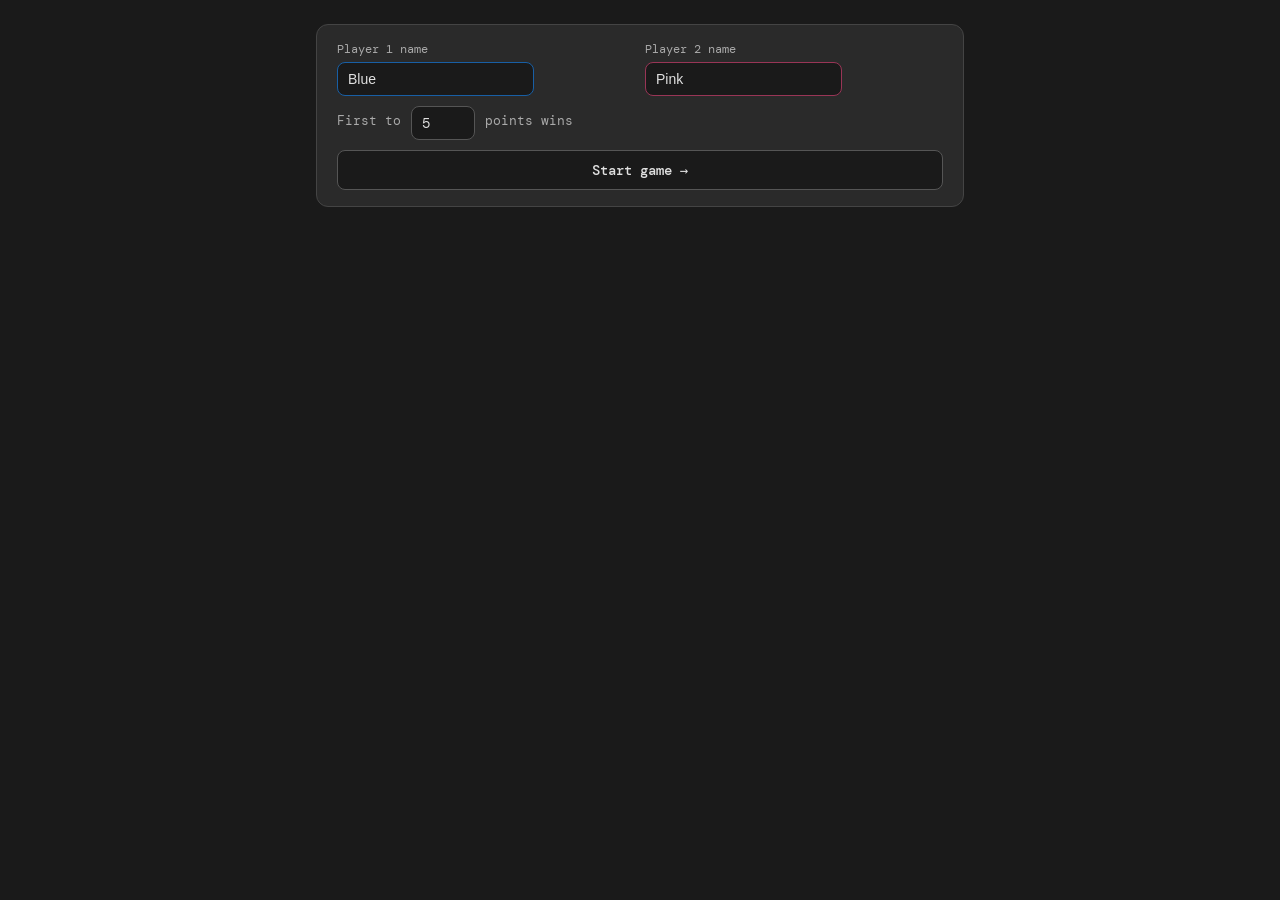
==== lyrics_game_multiplayer.html @ 19d67fef "Rename lyrics_game_v2 (1).html to lyrics_game_multiplayer.html" ====
<!DOCTYPE html>
<html lang="en">
<head>
<meta charset="UTF-8">
<meta name="viewport" content="width=device-width, initial-scale=1.0">
<title>Davis and Arnobs Spectacular Game</title>
<style>
@import url('https://fonts.googleapis.com/css2?family=Bebas+Neue&family=DM+Mono:wght@400;500&display=swap');
*{box-sizing:border-box;margin:0;padding:0}
body{background:#1a1a1a;color:#e0e0e0;font-family:sans-serif}
#game{font-family:sans-serif;padding:1.5rem 1rem;max-width:680px;margin:0 auto}

#name-setup{background:#2a2a2a;border:0.5px solid #444;border-radius:12px;padding:1rem 1.25rem;margin-bottom:1.5rem}
#name-setup label{font-size:12px;color:#aaa;font-family:'DM Mono',monospace;display:block;margin-bottom:5px}
.name-row{display:grid;grid-template-columns:1fr 1fr;gap:10px;margin-bottom:10px}
.name-row input{padding:8px 10px;border-radius:8px;border:0.5px solid #555;font-size:14px;background:#1a1a1a;color:#e0e0e0}
.name-row input.p1-inp{border-color:#185FA5}
.name-row input.p2-inp{border-color:#993556}
#win-row{display:flex;align-items:center;gap:10px;margin-bottom:10px}
#win-row label{font-size:13px;color:#aaa;font-family:'DM Mono',monospace;white-space:nowrap}
#win-target{width:64px;padding:7px 10px;border-radius:8px;border:0.5px solid #555;font-size:14px;background:#1a1a1a;color:#e0e0e0;font-family:'DM Mono',monospace}
#start-game-btn{width:100%;padding:10px;border-radius:8px;border:0.5px solid #555;background:#1a1a1a;font-size:14px;font-family:'DM Mono',monospace;font-weight:500;cursor:pointer;color:#e0e0e0}
#start-game-btn:hover{background:#333}

#stage{text-align:center;margin-bottom:1.5rem}
#prompt-label{font-size:11px;letter-spacing:.12em;text-transform:uppercase;color:#777;margin-bottom:6px;font-family:'DM Mono',monospace}
#word-display{font-family:'Bebas Neue',sans-serif;font-size:64px;line-height:1;color:#e0e0e0;letter-spacing:.04em;min-height:72px;transition:opacity .2s}
#word-display.flash{opacity:0}
#cat-tag{display:inline-block;font-size:11px;padding:3px 10px;border-radius:999px;background:#2a2a2a;border:0.5px solid #555;color:#aaa;margin-top:6px;font-family:'DM Mono',monospace}
#win-progress{display:flex;align-items:center;justify-content:center;gap:8px;margin-top:10px;font-size:12px;color:#777;font-family:'DM Mono',monospace}

.players{display:grid;grid-template-columns:1fr 1fr;gap:12px;margin-bottom:1rem}
.pcard{border-radius:12px;border:0.5px solid #444;background:#1a1a1a;padding:1rem;transition:border-color .2s,background .15s;position:relative}
.pcard.p1a{border-color:#378ADD;background:#0d1f33}
.pcard.p2a{border-color:#D4537E;background:#2a0d1a}
.plabel{font-size:11px;letter-spacing:.1em;text-transform:uppercase;color:#777;margin-bottom:3px;font-family:'DM Mono',monospace}
.pname{font-size:17px;font-weight:500;color:#e0e0e0;margin-bottom:10px;white-space:nowrap;overflow:hidden;text-overflow:ellipsis}
.score-area{position:absolute;top:10px;right:12px;text-align:right}
.score-num{font-family:'Bebas Neue',sans-serif;font-size:32px;line-height:1;color:#666}
.score-pips{display:flex;gap:3px;justify-content:flex-end;margin-top:3px;flex-wrap:wrap;max-width:80px}
.pip{width:8px;height:8px;border-radius:50%}
.pip.p1f{background:#378ADD}
.pip.p2f{background:#D4537E}
.pip.empty{background:#2a2a2a;border:0.5px solid #555}
.buzz-btn{width:100%;padding:10px;border-radius:8px;border:0.5px solid #555;background:#1a1a1a;font-size:13px;font-family:'DM Mono',monospace;font-weight:500;cursor:pointer;color:#e0e0e0;transition:background .15s,transform .1s;display:flex;align-items:center;justify-content:center;gap:6px}
.buzz-btn:active{transform:scale(.97)}
.buzz-btn.p1{border-color:#185FA5;color:#85B7EB;background:#0d1f33}
.buzz-btn.p2{border-color:#993556;color:#ED93B1;background:#2a0d1a}
.buzz-btn:disabled{opacity:.35;cursor:not-allowed;transform:none}
.key-hint{font-size:11px;color:#666;margin-top:5px;text-align:center;font-family:'DM Mono',monospace}

#input-zone{display:none;margin-bottom:1rem}
#input-zone.vis{display:block}
#active-banner{font-size:12px;letter-spacing:.1em;text-transform:uppercase;font-family:'DM Mono',monospace;margin-bottom:8px;text-align:center;font-weight:500}
#active-banner.p1{color:#85B7EB}
#active-banner.p2{color:#ED93B1}
#song-input{width:100%;padding:12px 14px;border-radius:8px;border:0.5px solid #555;font-size:15px;font-family:sans-serif;background:#1a1a1a;color:#e0e0e0;outline:none;transition:border-color .15s,box-shadow .15s}
#song-input.p1f:focus{border-color:#378ADD;box-shadow:0 0 0 3px rgba(55,138,221,.15)}
#song-input.p2f:focus{border-color:#D4537E;box-shadow:0 0 0 3px rgba(212,83,126,.15)}
#timer-wrap{height:4px;background:#2a2a2a;border-radius:2px;margin-top:8px;overflow:hidden}
#timer-bar{height:100%;width:100%;border-radius:2px;transition:width .1s linear;background:#378ADD}
#timer-bar.p2c{background:#D4537E}
#submit-btn{width:100%;margin-top:10px;padding:11px;border-radius:8px;border:0.5px solid #555;background:#2a2a2a;font-size:14px;font-family:'DM Mono',monospace;font-weight:500;cursor:pointer;color:#e0e0e0;transition:background .15s}
#submit-btn:disabled{opacity:.4;cursor:not-allowed}
#submit-btn:not(:disabled):hover{background:#333}

#result-zone{display:none;border-radius:12px;border:0.5px solid #444;background:#1a1a1a;padding:1rem 1.25rem;margin-bottom:1rem}
#result-zone.vis{display:block}
#result-zone.suc{border-color:#639922;background:#1a2a0a}
#result-zone.fail{border-color:#E24B4A;background:#2a0a0a}
#result-title{font-family:'Bebas Neue',sans-serif;font-size:22px;color:#e0e0e0;margin-bottom:3px}
#result-zone.suc #result-title{color:#97C459}
#result-zone.fail #result-title{color:#F09595}
#result-detail{font-size:13px;color:#aaa;font-family:'DM Mono',monospace}
#result-zone.suc #result-detail{color:#639922}
#result-zone.fail #result-detail{color:#E24B4A}

#status-msg{text-align:center;font-size:12px;color:#666;font-family:'DM Mono',monospace;min-height:18px;margin-bottom:.5rem}
#next-btn{width:100%;padding:11px;border-radius:8px;border:0.5px solid #555;background:#2a2a2a;font-size:14px;font-family:'DM Mono',monospace;font-weight:500;cursor:pointer;color:#e0e0e0;display:none}
#next-btn.vis{display:block}
#next-btn:hover{background:#333}

#win-screen{display:none;text-align:center;padding:2rem 1rem}
#win-screen.vis{display:block}
#win-crown{font-family:'Bebas Neue',sans-serif;font-size:80px;line-height:1;margin-bottom:.5rem}
#win-crown.p1c{color:#378ADD}
#win-crown.p2c{color:#D4537E}
#win-name{font-family:'Bebas Neue',sans-serif;font-size:36px;color:#e0e0e0;margin-bottom:.25rem}
#win-sub{font-size:13px;color:#aaa;font-family:'DM Mono',monospace;margin-bottom:1.5rem}
#play-again-btn{padding:11px 28px;border-radius:8px;border:0.5px solid #555;background:#2a2a2a;font-size:14px;font-family:'DM Mono',monospace;font-weight:500;cursor:pointer;color:#e0e0e0}
#play-again-btn:hover{background:#333}
</style>
</head>
<body>
<div id="game">
  <div id="name-setup">
    <div class="name-row">
      <div>
        <label>Player 1 name</label>
        <input class="p1-inp" id="name-p1" type="text" value="Blue" maxlength="16" />
      </div>
      <div>
        <label>Player 2 name</label>
        <input class="p2-inp" id="name-p2" type="text" value="Pink" maxlength="16" />
      </div>
    </div>
    <div id="win-row">
      <label>First to</label>
      <input id="win-target" type="number" min="1" max="20" value="5" />
      <label>points wins</label>
    </div>
    <button id="start-game-btn">Start game →</button>
  </div>

  <div id="main-game" style="display:none">
    <div id="stage">
      <div id="prompt-label">Name a song that contains this word</div>
      <div id="word-display">—</div>
      <div id="cat-tag">buzz in to start</div>
      <div id="win-progress"></div>
    </div>

    <div class="players">
      <div class="pcard" id="card-p1">
        <div class="score-area">
          <div class="score-num" id="score-p1">0</div>
          <div class="score-pips" id="pips-p1"></div>
        </div>
        <div class="plabel">Player 1</div>
        <div class="pname" id="label-p1">Blue</div>
        <button class="buzz-btn p1" id="buzz-p1">⚡ Buzz — Q</button>
        <div class="key-hint">press Q</div>
      </div>
      <div class="pcard" id="card-p2">
        <div class="score-area">
          <div class="score-num" id="score-p2">0</div>
          <div class="score-pips" id="pips-p2"></div>
        </div>
        <div class="plabel">Player 2</div>
        <div class="pname" id="label-p2">Pink</div>
        <button class="buzz-btn p2" id="buzz-p2">⚡ Buzz — P</button>
        <div class="key-hint">press P</div>
      </div>
    </div>

    <div id="input-zone">
      <div id="active-banner">Player 1 — type a song title</div>
      <input id="song-input" type="text" placeholder="Type a song title..." autocomplete="off" />
      <div id="timer-wrap"><div id="timer-bar"></div></div>
      <button id="submit-btn" disabled>Submit</button>
    </div>

    <div id="result-zone">
      <div id="result-title">—</div>
      <div id="result-detail">—</div>
    </div>

    <div id="status-msg"></div>
    <button id="next-btn">Next word →</button>
  </div>

  <div id="win-screen">
    <div id="win-crown" class="p1c">★</div>
    <div id="win-name">Blue wins!</div>
    <div id="win-sub">First to reach the target — well played</div>
    <button id="play-again-btn">Play again</button>
  </div>
</div>

<script>
const WORDS=[
  {w:"fire",cat:"emotion"},{w:"rain",cat:"weather"},{w:"heart",cat:"emotion"},
  {w:"night",cat:"time"},{w:"love",cat:"emotion"},{w:"road",cat:"journey"},
  {w:"light",cat:"atmosphere"},{w:"sky",cat:"nature"},{w:"dream",cat:"abstract"},
  {w:"gold",cat:"material"},{w:"soul",cat:"emotion"},{w:"river",cat:"nature"},
  {w:"city",cat:"place"},{w:"sun",cat:"nature"},{w:"blood",cat:"body"},
  {w:"stars",cat:"nature"},{w:"wind",cat:"nature"},{w:"home",cat:"place"},
  {w:"broken",cat:"emotion"},{w:"dark",cat:"atmosphere"},{w:"memory",cat:"abstract"},
  {w:"dance",cat:"action"},{w:"smile",cat:"expression"},{w:"midnight",cat:"time"},
  {w:"forever",cat:"time"},{w:"alive",cat:"state"},{w:"tears",cat:"emotion"},
  {w:"wild",cat:"quality"},{w:"stone",cat:"material"},{w:"floor",cat:"place"},
  {w:"angel",cat:"abstract"},{w:"baby",cat:"person"},{w:"back",cat:"direction"},
  {w:"beautiful",cat:"quality"},{w:"believe",cat:"abstract"},{w:"black",cat:"color"},
  {w:"blue",cat:"color"},{w:"boy",cat:"person"},{w:"burn",cat:"action"},
  {w:"california",cat:"place"},{w:"calm",cat:"emotion"},{w:"chase",cat:"action"},
  {w:"cold",cat:"weather"},{w:"come",cat:"action"},{w:"crash",cat:"action"},
  {w:"cry",cat:"action"},{w:"dead",cat:"state"},{w:"demons",cat:"abstract"},
  {w:"desire",cat:"emotion"},{w:"diamond",cat:"material"},{w:"die",cat:"action"},
  {w:"dizzy",cat:"state"},{w:"empty",cat:"state"},{w:"escape",cat:"action"},
  {w:"eyes",cat:"body"},{w:"fade",cat:"action"},{w:"fall",cat:"action"},
  {w:"fame",cat:"abstract"},{w:"fast",cat:"quality"},{w:"feel",cat:"action"},
  {w:"fight",cat:"action"},{w:"fly",cat:"action"},{w:"free",cat:"state"},
  {w:"frozen",cat:"state"},{w:"ghost",cat:"abstract"},{w:"girl",cat:"person"},
  {w:"glory",cat:"abstract"},{w:"gone",cat:"state"},{w:"goodbye",cat:"expression"},
  {w:"happy",cat:"emotion"},{w:"hate",cat:"emotion"},{w:"heaven",cat:"place"},
  {w:"hero",cat:"person"},{w:"high",cat:"state"},{w:"hold",cat:"action"},
  {w:"holy",cat:"quality"},{w:"hope",cat:"emotion"},{w:"hot",cat:"weather"},
  {w:"hurt",cat:"emotion"},{w:"ice",cat:"nature"},{w:"jump",cat:"action"},
  {w:"king",cat:"person"},{w:"kiss",cat:"action"},{w:"last",cat:"time"},
  {w:"life",cat:"abstract"},{w:"lonely",cat:"emotion"},{w:"lost",cat:"state"},
  {w:"loud",cat:"quality"},{w:"magic",cat:"abstract"},{w:"man",cat:"person"},
  {w:"mind",cat:"abstract"},{w:"money",cat:"material"},{w:"moon",cat:"nature"},
  {w:"morning",cat:"time"},{w:"mountain",cat:"nature"},{w:"move",cat:"action"},
  {w:"name",cat:"abstract"},{w:"new",cat:"quality"},{w:"ocean",cat:"nature"},
  {w:"only",cat:"quality"},{w:"pain",cat:"emotion"},{w:"paradise",cat:"place"},
  {w:"party",cat:"action"},{w:"power",cat:"abstract"},{w:"pretty",cat:"quality"},
  {w:"queen",cat:"person"},{w:"quiet",cat:"quality"},{w:"red",cat:"color"},
  {w:"ride",cat:"action"},{w:"rise",cat:"action"},{w:"rock",cat:"material"},
  {w:"run",cat:"action"},{w:"sad",cat:"emotion"},{w:"save",cat:"action"},
  {w:"scream",cat:"action"},{w:"shadow",cat:"atmosphere"},{w:"shine",cat:"action"},
  {w:"silver",cat:"material"},{w:"sing",cat:"action"},{w:"sleep",cat:"action"},
  {w:"slow",cat:"quality"},{w:"smoke",cat:"atmosphere"},{w:"snow",cat:"weather"},
  {w:"somebody",cat:"person"},{w:"song",cat:"abstract"},{w:"sorry",cat:"expression"},
  {w:"space",cat:"nature"},{w:"storm",cat:"weather"},{w:"sugar",cat:"material"},
  {w:"summer",cat:"time"},{w:"sweet",cat:"quality"},{w:"thunder",cat:"weather"},
  {w:"time",cat:"abstract"},{w:"tonight",cat:"time"},{w:"touch",cat:"action"},
  {w:"truth",cat:"abstract"},{w:"under",cat:"direction"},{w:"universe",cat:"nature"},
  {w:"victim",cat:"person"},{w:"voice",cat:"body"},{w:"war",cat:"abstract"},
  {w:"water",cat:"nature"},{w:"white",cat:"color"},{w:"wings",cat:"nature"},
  {w:"winter",cat:"time"},{w:"wish",cat:"abstract"},{w:"woman",cat:"person"},
  {w:"wonder",cat:"emotion"},{w:"world",cat:"abstract"},{w:"young",cat:"quality"}
];

let activePlayer=null, timerInterval=null, buzzLocked=false, currentWord=null;
let scores=[0,0], winTarget=5, names=["Blue","Pink"];

const $=id=>document.getElementById(id);
const nameSetup=$("name-setup");
const nameP1=$("name-p1"), nameP2=$("name-p2"), winTargetInp=$("win-target");
const startGameBtn=$("start-game-btn"), mainGame=$("main-game");
const wordDisplay=$("word-display"), catTag=$("cat-tag"), winProgress=$("win-progress");
const buzzP1=$("buzz-p1"), buzzP2=$("buzz-p2"), cardP1=$("card-p1"), cardP2=$("card-p2");
const labelP1=$("label-p1"), labelP2=$("label-p2");
const scoreP1=$("score-p1"), scoreP2=$("score-p2");
const pipsP1=$("pips-p1"), pipsP2=$("pips-p2");
const inputZone=$("input-zone"), activeBanner=$("active-banner"), songInput=$("song-input");
const timerBar=$("timer-bar"), submitBtn=$("submit-btn");
const resultZone=$("result-zone"), resultTitle=$("result-title"), resultDetail=$("result-detail");
const statusMsg=$("status-msg"), nextBtn=$("next-btn");
const winScreen=$("win-screen"), winCrown=$("win-crown"), winName=$("win-name"), winSub=$("win-sub");
const playAgainBtn=$("play-again-btn");

startGameBtn.addEventListener("click",()=>{
  names[0]=nameP1.value.trim()||"Blue";
  names[1]=nameP2.value.trim()||"Pink";
  winTarget=Math.max(1,parseInt(winTargetInp.value)||5);
  labelP1.textContent=names[0];
  labelP2.textContent=names[1];
  nameSetup.style.display="none";
  mainGame.style.display="block";
  scores=[0,0];
  updateScores();
  loadNewWord();
});

function updateScores(){
  scoreP1.textContent=scores[0];
  scoreP2.textContent=scores[1];
  renderPips(pipsP1,scores[0],winTarget,"p1f");
  renderPips(pipsP2,scores[1],winTarget,"p2f");
  winProgress.textContent=`first to ${winTarget} wins`;
}

function renderPips(container,score,total,cls){
  container.innerHTML="";
  for(let i=0;i<total;i++){
    const d=document.createElement("div");
    d.className="pip "+(i<score?cls:"empty");
    container.appendChild(d);
  }
}

function loadNewWord(){
  wordDisplay.classList.add("flash");
  setTimeout(()=>{
    currentWord=WORDS[Math.floor(Math.random()*WORDS.length)];
    wordDisplay.textContent=currentWord.w.toUpperCase();
    catTag.textContent=currentWord.cat;
    wordDisplay.classList.remove("flash");
  },200);
  resetRound();
}

let buzzTimerInterval=null;
let buzzTimeLeft=30;

function startBuzzTimer(){
  clearInterval(buzzTimerInterval);
  buzzTimeLeft=30;
  catTag.style.outline="none";
  buzzTimerInterval=setInterval(()=>{
    buzzTimeLeft--;
    catTag.textContent=`${currentWord.cat} — ${buzzTimeLeft}s`;
    if(buzzTimeLeft<=0){
      clearInterval(buzzTimerInterval);
      if(!buzzLocked){
        buzzP1.disabled=true;
        buzzP2.disabled=true;
        statusMsg.textContent="time's up — no one buzzed!";
        nextBtn.classList.add("vis");
      }
    }
  },1000);
}

function loadNewWord(){
  wordDisplay.classList.add("flash");
  setTimeout(()=>{
    currentWord=WORDS[Math.floor(Math.random()*WORDS.length)];
    wordDisplay.textContent=currentWord.w.toUpperCase();
    catTag.textContent=currentWord.cat;
    wordDisplay.classList.remove("flash");
  },200);
  resetRound();
  startBuzzTimer();
}


function resetRound(){
  clearInterval(buzzTimerInterval);
  clearTimer();
  activePlayer=null;
  buzzLocked=false;
  inputZone.classList.remove("vis");
  resultZone.classList.remove("vis","suc","fail");
  nextBtn.classList.remove("vis");
  songInput.value="";
  songInput.disabled=false;
  submitBtn.disabled=true;
  timerBar.style.width="100%";
  statusMsg.textContent="buzz in to answer";
  buzzP1.disabled=false;
  buzzP2.disabled=false;
  cardP1.className="pcard";
  cardP2.className="pcard";
}

function buzz(p){
  clearInterval(buzzTimerInterval);
  catTag.textContent=currentWord.cat;
  if(buzzLocked)return;
  buzzLocked=true;
  activePlayer=p;
  buzzP1.disabled=true;
  buzzP2.disabled=true;
  if(p===1){
    cardP1.className="pcard p1a";
    activeBanner.textContent=names[0]+" — type a song title";
    activeBanner.className="p1";
    timerBar.className="";
    songInput.className="p1f";
  }else{
    cardP2.className="pcard p2a";
    activeBanner.textContent=names[1]+" — type a song title";
    activeBanner.className="p2";
    timerBar.className="p2c";
    songInput.className="p2f";
  }
  inputZone.classList.add("vis");
  statusMsg.textContent="";
  songInput.focus();
  startTimer();
}

function startTimer(){
  timerBar.style.width="100%";
  clearInterval(timerInterval);
  const start=Date.now();
  timerInterval=setInterval(()=>{
    const r=Math.max(0,5-(Date.now()-start)/1000);
    timerBar.style.width=(r/5*100)+"%";
    if(r<=0){clearInterval(timerInterval);timeUp();}
  },50);
}

function resetTimer(){clearInterval(timerInterval);startTimer();}
function clearTimer(){clearInterval(timerInterval);timerInterval=null;}

function timeUp(){
  songInput.disabled=true;
  submitBtn.disabled=true;
  statusMsg.textContent="time's up!";
  showResult(false,"Time ran out","No points awarded");
}

songInput.addEventListener("input",()=>{
  if(!activePlayer)return;
  resetTimer();
  submitBtn.disabled=songInput.value.trim().length<2;
});

submitBtn.addEventListener("click",()=>submitAnswer());
songInput.addEventListener("keydown",e=>{if(e.key==="Enter"&&!submitBtn.disabled)submitAnswer();});

async function submitAnswer(){
  clearTimer();
  songInput.disabled=true;
  submitBtn.disabled=true;

  const songGuess=songInput.value.trim();
  if(!songGuess||songGuess.length<2){showResult(false,"Nothing entered","Type a song title!");return;}

  statusMsg.textContent="checking with Genius...";

  try{
    const resp=await fetch(`http://localhost:3001/search?q=${encodeURIComponent(songGuess)}`);
    if(!resp.ok){showResult(false,"API error",`Genius returned ${resp.status}`);return;}
    const data=await resp.json();
    const hits=data.response.hits;
    if(hits&&hits.length>0&&hits[0].type==="song"){
      const top=hits[0].result;
      const normalize=s=>s.toLowerCase().replace(/[^a-z0-9\s]/g,"").trim();
const actualNorm=normalize(top.title);
const guessNorm=normalize(songGuess);
const wordNorm=normalize(currentWord.w);

// Check if enough words from the guess appear in the title
const guessWords=guessNorm.split(/\s+/).filter(w=>w.length>1);
const matchCount=guessWords.filter(w=>actualNorm.includes(w)).length;
const matchRatio=matchCount/guessWords.length;

if(matchRatio<0.95){
  showResult(false,"No match",`Genius found "${top.title}" — not quite!`);
  return;
}
if(!actualNorm.replace(/\s/g,"").includes(wordNorm.replace(/\s/g,""))){
  showResult(false,"Word not in title",`"${top.title}" doesn't contain "${currentWord.w}"`);
  return;
}
if (normalize(songGuess) === normalize(currentWord.w)) {
    showResult(false, "Simple Guess", `The song title cannot simply be "${currentWord.w}" itself.`);
    return;
}

      scores[activePlayer-1]++;
      updateScores();
      showResult(true,top.title,`by ${top.primary_artist.name} — point to ${names[activePlayer-1]}!`);
      if(scores[activePlayer-1]>=winTarget){setTimeout(()=>showWinScreen(activePlayer),1200);}
    }else{
      showResult(false,"Not found","Genius doesn't recognise that song");
    }
  }catch(err){
    showResult(false,"Fetch error","Could not reach Genius API — is the server running?");
  }
}

function showResult(success,title,detail){
  statusMsg.textContent="";
  resultZone.className="result-zone vis "+(success?"suc":"fail");
  resultTitle.textContent=title;
  resultDetail.textContent=detail;
  nextBtn.classList.add("vis");
}

function showWinScreen(p){
  mainGame.style.display="none";
  winScreen.classList.add("vis");
  winCrown.className="win-crown "+(p===1?"p1c":"p2c");
  winName.textContent=names[p-1]+" wins!";
  winSub.textContent=`${scores[p-1]} points — first to ${winTarget}. Well played!`;
}

nextBtn.addEventListener("click",loadNewWord);
playAgainBtn.addEventListener("click",()=>{
  scores=[0,0];
  winScreen.classList.remove("vis");
  nameSetup.style.display="block";
});

buzzP1.addEventListener("click",()=>buzz(1));
buzzP2.addEventListener("click",()=>buzz(2));

document.addEventListener("keydown",e=>{
  const tag=document.activeElement.tagName;
  if(tag==="INPUT"||tag==="TEXTAREA")return;
  if(e.key==="q"||e.key==="Q"){if(!buzzP1.disabled){e.preventDefault();buzz(1);}}
  if(e.key==="p"||e.key==="P"){if(!buzzP2.disabled){e.preventDefault();buzz(2);}}
});
</script>
</body>
</html>
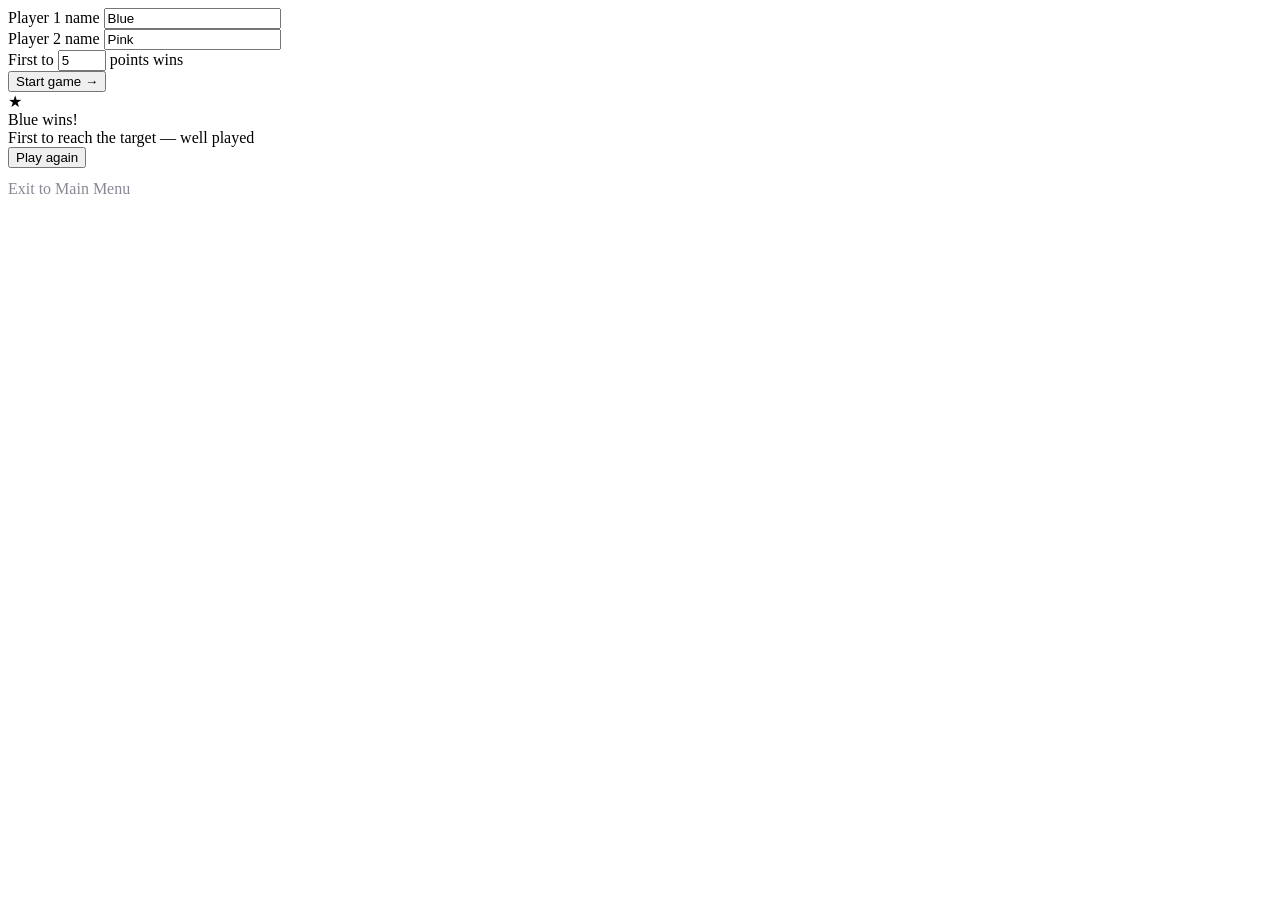
==== commit 14732d3b: "Update lyrics_game_multiplayer.html" ====
--- a/lyrics_game_multiplayer.html
+++ b/lyrics_game_multiplayer.html
@@ -3,93 +3,9 @@
 <head>
 <meta charset="UTF-8">
 <meta name="viewport" content="width=device-width, initial-scale=1.0">
-<title>Davis and Arnobs Spectacular Game</title>
-<style>
-@import url('https://fonts.googleapis.com/css2?family=Bebas+Neue&family=DM+Mono:wght@400;500&display=swap');
-*{box-sizing:border-box;margin:0;padding:0}
-body{background:#1a1a1a;color:#e0e0e0;font-family:sans-serif}
-#game{font-family:sans-serif;padding:1.5rem 1rem;max-width:680px;margin:0 auto}
-
-#name-setup{background:#2a2a2a;border:0.5px solid #444;border-radius:12px;padding:1rem 1.25rem;margin-bottom:1.5rem}
-#name-setup label{font-size:12px;color:#aaa;font-family:'DM Mono',monospace;display:block;margin-bottom:5px}
-.name-row{display:grid;grid-template-columns:1fr 1fr;gap:10px;margin-bottom:10px}
-.name-row input{padding:8px 10px;border-radius:8px;border:0.5px solid #555;font-size:14px;background:#1a1a1a;color:#e0e0e0}
-.name-row input.p1-inp{border-color:#185FA5}
-.name-row input.p2-inp{border-color:#993556}
-#win-row{display:flex;align-items:center;gap:10px;margin-bottom:10px}
-#win-row label{font-size:13px;color:#aaa;font-family:'DM Mono',monospace;white-space:nowrap}
-#win-target{width:64px;padding:7px 10px;border-radius:8px;border:0.5px solid #555;font-size:14px;background:#1a1a1a;color:#e0e0e0;font-family:'DM Mono',monospace}
-#start-game-btn{width:100%;padding:10px;border-radius:8px;border:0.5px solid #555;background:#1a1a1a;font-size:14px;font-family:'DM Mono',monospace;font-weight:500;cursor:pointer;color:#e0e0e0}
-#start-game-btn:hover{background:#333}
-
-#stage{text-align:center;margin-bottom:1.5rem}
-#prompt-label{font-size:11px;letter-spacing:.12em;text-transform:uppercase;color:#777;margin-bottom:6px;font-family:'DM Mono',monospace}
-#word-display{font-family:'Bebas Neue',sans-serif;font-size:64px;line-height:1;color:#e0e0e0;letter-spacing:.04em;min-height:72px;transition:opacity .2s}
-#word-display.flash{opacity:0}
-#cat-tag{display:inline-block;font-size:11px;padding:3px 10px;border-radius:999px;background:#2a2a2a;border:0.5px solid #555;color:#aaa;margin-top:6px;font-family:'DM Mono',monospace}
-#win-progress{display:flex;align-items:center;justify-content:center;gap:8px;margin-top:10px;font-size:12px;color:#777;font-family:'DM Mono',monospace}
-
-.players{display:grid;grid-template-columns:1fr 1fr;gap:12px;margin-bottom:1rem}
-.pcard{border-radius:12px;border:0.5px solid #444;background:#1a1a1a;padding:1rem;transition:border-color .2s,background .15s;position:relative}
-.pcard.p1a{border-color:#378ADD;background:#0d1f33}
-.pcard.p2a{border-color:#D4537E;background:#2a0d1a}
-.plabel{font-size:11px;letter-spacing:.1em;text-transform:uppercase;color:#777;margin-bottom:3px;font-family:'DM Mono',monospace}
-.pname{font-size:17px;font-weight:500;color:#e0e0e0;margin-bottom:10px;white-space:nowrap;overflow:hidden;text-overflow:ellipsis}
-.score-area{position:absolute;top:10px;right:12px;text-align:right}
-.score-num{font-family:'Bebas Neue',sans-serif;font-size:32px;line-height:1;color:#666}
-.score-pips{display:flex;gap:3px;justify-content:flex-end;margin-top:3px;flex-wrap:wrap;max-width:80px}
-.pip{width:8px;height:8px;border-radius:50%}
-.pip.p1f{background:#378ADD}
-.pip.p2f{background:#D4537E}
-.pip.empty{background:#2a2a2a;border:0.5px solid #555}
-.buzz-btn{width:100%;padding:10px;border-radius:8px;border:0.5px solid #555;background:#1a1a1a;font-size:13px;font-family:'DM Mono',monospace;font-weight:500;cursor:pointer;color:#e0e0e0;transition:background .15s,transform .1s;display:flex;align-items:center;justify-content:center;gap:6px}
-.buzz-btn:active{transform:scale(.97)}
-.buzz-btn.p1{border-color:#185FA5;color:#85B7EB;background:#0d1f33}
-.buzz-btn.p2{border-color:#993556;color:#ED93B1;background:#2a0d1a}
-.buzz-btn:disabled{opacity:.35;cursor:not-allowed;transform:none}
-.key-hint{font-size:11px;color:#666;margin-top:5px;text-align:center;font-family:'DM Mono',monospace}
-
-#input-zone{display:none;margin-bottom:1rem}
-#input-zone.vis{display:block}
-#active-banner{font-size:12px;letter-spacing:.1em;text-transform:uppercase;font-family:'DM Mono',monospace;margin-bottom:8px;text-align:center;font-weight:500}
-#active-banner.p1{color:#85B7EB}
-#active-banner.p2{color:#ED93B1}
-#song-input{width:100%;padding:12px 14px;border-radius:8px;border:0.5px solid #555;font-size:15px;font-family:sans-serif;background:#1a1a1a;color:#e0e0e0;outline:none;transition:border-color .15s,box-shadow .15s}
-#song-input.p1f:focus{border-color:#378ADD;box-shadow:0 0 0 3px rgba(55,138,221,.15)}
-#song-input.p2f:focus{border-color:#D4537E;box-shadow:0 0 0 3px rgba(212,83,126,.15)}
-#timer-wrap{height:4px;background:#2a2a2a;border-radius:2px;margin-top:8px;overflow:hidden}
-#timer-bar{height:100%;width:100%;border-radius:2px;transition:width .1s linear;background:#378ADD}
-#timer-bar.p2c{background:#D4537E}
-#submit-btn{width:100%;margin-top:10px;padding:11px;border-radius:8px;border:0.5px solid #555;background:#2a2a2a;font-size:14px;font-family:'DM Mono',monospace;font-weight:500;cursor:pointer;color:#e0e0e0;transition:background .15s}
-#submit-btn:disabled{opacity:.4;cursor:not-allowed}
-#submit-btn:not(:disabled):hover{background:#333}
-
-#result-zone{display:none;border-radius:12px;border:0.5px solid #444;background:#1a1a1a;padding:1rem 1.25rem;margin-bottom:1rem}
-#result-zone.vis{display:block}
-#result-zone.suc{border-color:#639922;background:#1a2a0a}
-#result-zone.fail{border-color:#E24B4A;background:#2a0a0a}
-#result-title{font-family:'Bebas Neue',sans-serif;font-size:22px;color:#e0e0e0;margin-bottom:3px}
-#result-zone.suc #result-title{color:#97C459}
-#result-zone.fail #result-title{color:#F09595}
-#result-detail{font-size:13px;color:#aaa;font-family:'DM Mono',monospace}
-#result-zone.suc #result-detail{color:#639922}
-#result-zone.fail #result-detail{color:#E24B4A}
-
-#status-msg{text-align:center;font-size:12px;color:#666;font-family:'DM Mono',monospace;min-height:18px;margin-bottom:.5rem}
-#next-btn{width:100%;padding:11px;border-radius:8px;border:0.5px solid #555;background:#2a2a2a;font-size:14px;font-family:'DM Mono',monospace;font-weight:500;cursor:pointer;color:#e0e0e0;display:none}
-#next-btn.vis{display:block}
-#next-btn:hover{background:#333}
-
-#win-screen{display:none;text-align:center;padding:2rem 1rem}
-#win-screen.vis{display:block}
-#win-crown{font-family:'Bebas Neue',sans-serif;font-size:80px;line-height:1;margin-bottom:.5rem}
-#win-crown.p1c{color:#378ADD}
-#win-crown.p2c{color:#D4537E}
-#win-name{font-family:'Bebas Neue',sans-serif;font-size:36px;color:#e0e0e0;margin-bottom:.25rem}
-#win-sub{font-size:13px;color:#aaa;font-family:'DM Mono',monospace;margin-bottom:1.5rem}
-#play-again-btn{padding:11px 28px;border-radius:8px;border:0.5px solid #555;background:#2a2a2a;font-size:14px;font-family:'DM Mono',monospace;font-weight:500;cursor:pointer;color:#e0e0e0}
-#play-again-btn:hover{background:#333}
-</style>
+<title>Davis and Arnob's Spectacular Game</title>
+<!--<link rel="stylesheet" href="multistyle.css">-->
+<script src="multiplayerscript.js" defer></script>
 </head>
 <body>
 <div id="game">
@@ -128,7 +44,7 @@
         </div>
         <div class="plabel">Player 1</div>
         <div class="pname" id="label-p1">Blue</div>
-        <button class="buzz-btn p1" id="buzz-p1">⚡ Buzz — Q</button>
+        <button class="buzz-btn p1" id="buzz-p1"> Buzz — Q</button>
         <div class="key-hint">press Q</div>
       </div>
       <div class="pcard" id="card-p2">
@@ -138,7 +54,7 @@
         </div>
         <div class="plabel">Player 2</div>
         <div class="pname" id="label-p2">Pink</div>
-        <button class="buzz-btn p2" id="buzz-p2">⚡ Buzz — P</button>
+        <button class="buzz-btn p2" id="buzz-p2"> Buzz — P</button>
         <div class="key-hint">press P</div>
       </div>
     </div>
@@ -160,322 +76,13 @@
   </div>
 
   <div id="win-screen">
-    <div id="win-crown" class="p1c">★</div>
-    <div id="win-name">Blue wins!</div>
-    <div id="win-sub">First to reach the target — well played</div>
-    <button id="play-again-btn">Play again</button>
+  <div id="win-crown" class="p1c">★</div>
+  <div id="win-name">Blue wins!</div>
+  <div id="win-sub">First to reach the target — well played</div>
+  <button id="play-again-btn">Play again</button>
+  <div style="margin-top:12px">
+    <a href="index.html" style="color:#8a8894;text-decoration:none">Exit to Main Menu</a>
   </div>
 </div>
-
-<script>
-const WORDS=[
-  {w:"fire",cat:"emotion"},{w:"rain",cat:"weather"},{w:"heart",cat:"emotion"},
-  {w:"night",cat:"time"},{w:"love",cat:"emotion"},{w:"road",cat:"journey"},
-  {w:"light",cat:"atmosphere"},{w:"sky",cat:"nature"},{w:"dream",cat:"abstract"},
-  {w:"gold",cat:"material"},{w:"soul",cat:"emotion"},{w:"river",cat:"nature"},
-  {w:"city",cat:"place"},{w:"sun",cat:"nature"},{w:"blood",cat:"body"},
-  {w:"stars",cat:"nature"},{w:"wind",cat:"nature"},{w:"home",cat:"place"},
-  {w:"broken",cat:"emotion"},{w:"dark",cat:"atmosphere"},{w:"memory",cat:"abstract"},
-  {w:"dance",cat:"action"},{w:"smile",cat:"expression"},{w:"midnight",cat:"time"},
-  {w:"forever",cat:"time"},{w:"alive",cat:"state"},{w:"tears",cat:"emotion"},
-  {w:"wild",cat:"quality"},{w:"stone",cat:"material"},{w:"floor",cat:"place"},
-  {w:"angel",cat:"abstract"},{w:"baby",cat:"person"},{w:"back",cat:"direction"},
-  {w:"beautiful",cat:"quality"},{w:"believe",cat:"abstract"},{w:"black",cat:"color"},
-  {w:"blue",cat:"color"},{w:"boy",cat:"person"},{w:"burn",cat:"action"},
-  {w:"california",cat:"place"},{w:"calm",cat:"emotion"},{w:"chase",cat:"action"},
-  {w:"cold",cat:"weather"},{w:"come",cat:"action"},{w:"crash",cat:"action"},
-  {w:"cry",cat:"action"},{w:"dead",cat:"state"},{w:"demons",cat:"abstract"},
-  {w:"desire",cat:"emotion"},{w:"diamond",cat:"material"},{w:"die",cat:"action"},
-  {w:"dizzy",cat:"state"},{w:"empty",cat:"state"},{w:"escape",cat:"action"},
-  {w:"eyes",cat:"body"},{w:"fade",cat:"action"},{w:"fall",cat:"action"},
-  {w:"fame",cat:"abstract"},{w:"fast",cat:"quality"},{w:"feel",cat:"action"},
-  {w:"fight",cat:"action"},{w:"fly",cat:"action"},{w:"free",cat:"state"},
-  {w:"frozen",cat:"state"},{w:"ghost",cat:"abstract"},{w:"girl",cat:"person"},
-  {w:"glory",cat:"abstract"},{w:"gone",cat:"state"},{w:"goodbye",cat:"expression"},
-  {w:"happy",cat:"emotion"},{w:"hate",cat:"emotion"},{w:"heaven",cat:"place"},
-  {w:"hero",cat:"person"},{w:"high",cat:"state"},{w:"hold",cat:"action"},
-  {w:"holy",cat:"quality"},{w:"hope",cat:"emotion"},{w:"hot",cat:"weather"},
-  {w:"hurt",cat:"emotion"},{w:"ice",cat:"nature"},{w:"jump",cat:"action"},
-  {w:"king",cat:"person"},{w:"kiss",cat:"action"},{w:"last",cat:"time"},
-  {w:"life",cat:"abstract"},{w:"lonely",cat:"emotion"},{w:"lost",cat:"state"},
-  {w:"loud",cat:"quality"},{w:"magic",cat:"abstract"},{w:"man",cat:"person"},
-  {w:"mind",cat:"abstract"},{w:"money",cat:"material"},{w:"moon",cat:"nature"},
-  {w:"morning",cat:"time"},{w:"mountain",cat:"nature"},{w:"move",cat:"action"},
-  {w:"name",cat:"abstract"},{w:"new",cat:"quality"},{w:"ocean",cat:"nature"},
-  {w:"only",cat:"quality"},{w:"pain",cat:"emotion"},{w:"paradise",cat:"place"},
-  {w:"party",cat:"action"},{w:"power",cat:"abstract"},{w:"pretty",cat:"quality"},
-  {w:"queen",cat:"person"},{w:"quiet",cat:"quality"},{w:"red",cat:"color"},
-  {w:"ride",cat:"action"},{w:"rise",cat:"action"},{w:"rock",cat:"material"},
-  {w:"run",cat:"action"},{w:"sad",cat:"emotion"},{w:"save",cat:"action"},
-  {w:"scream",cat:"action"},{w:"shadow",cat:"atmosphere"},{w:"shine",cat:"action"},
-  {w:"silver",cat:"material"},{w:"sing",cat:"action"},{w:"sleep",cat:"action"},
-  {w:"slow",cat:"quality"},{w:"smoke",cat:"atmosphere"},{w:"snow",cat:"weather"},
-  {w:"somebody",cat:"person"},{w:"song",cat:"abstract"},{w:"sorry",cat:"expression"},
-  {w:"space",cat:"nature"},{w:"storm",cat:"weather"},{w:"sugar",cat:"material"},
-  {w:"summer",cat:"time"},{w:"sweet",cat:"quality"},{w:"thunder",cat:"weather"},
-  {w:"time",cat:"abstract"},{w:"tonight",cat:"time"},{w:"touch",cat:"action"},
-  {w:"truth",cat:"abstract"},{w:"under",cat:"direction"},{w:"universe",cat:"nature"},
-  {w:"victim",cat:"person"},{w:"voice",cat:"body"},{w:"war",cat:"abstract"},
-  {w:"water",cat:"nature"},{w:"white",cat:"color"},{w:"wings",cat:"nature"},
-  {w:"winter",cat:"time"},{w:"wish",cat:"abstract"},{w:"woman",cat:"person"},
-  {w:"wonder",cat:"emotion"},{w:"world",cat:"abstract"},{w:"young",cat:"quality"}
-];
-
-let activePlayer=null, timerInterval=null, buzzLocked=false, currentWord=null;
-let scores=[0,0], winTarget=5, names=["Blue","Pink"];
-
-const $=id=>document.getElementById(id);
-const nameSetup=$("name-setup");
-const nameP1=$("name-p1"), nameP2=$("name-p2"), winTargetInp=$("win-target");
-const startGameBtn=$("start-game-btn"), mainGame=$("main-game");
-const wordDisplay=$("word-display"), catTag=$("cat-tag"), winProgress=$("win-progress");
-const buzzP1=$("buzz-p1"), buzzP2=$("buzz-p2"), cardP1=$("card-p1"), cardP2=$("card-p2");
-const labelP1=$("label-p1"), labelP2=$("label-p2");
-const scoreP1=$("score-p1"), scoreP2=$("score-p2");
-const pipsP1=$("pips-p1"), pipsP2=$("pips-p2");
-const inputZone=$("input-zone"), activeBanner=$("active-banner"), songInput=$("song-input");
-const timerBar=$("timer-bar"), submitBtn=$("submit-btn");
-const resultZone=$("result-zone"), resultTitle=$("result-title"), resultDetail=$("result-detail");
-const statusMsg=$("status-msg"), nextBtn=$("next-btn");
-const winScreen=$("win-screen"), winCrown=$("win-crown"), winName=$("win-name"), winSub=$("win-sub");
-const playAgainBtn=$("play-again-btn");
-
-startGameBtn.addEventListener("click",()=>{
-  names[0]=nameP1.value.trim()||"Blue";
-  names[1]=nameP2.value.trim()||"Pink";
-  winTarget=Math.max(1,parseInt(winTargetInp.value)||5);
-  labelP1.textContent=names[0];
-  labelP2.textContent=names[1];
-  nameSetup.style.display="none";
-  mainGame.style.display="block";
-  scores=[0,0];
-  updateScores();
-  loadNewWord();
-});
-
-function updateScores(){
-  scoreP1.textContent=scores[0];
-  scoreP2.textContent=scores[1];
-  renderPips(pipsP1,scores[0],winTarget,"p1f");
-  renderPips(pipsP2,scores[1],winTarget,"p2f");
-  winProgress.textContent=`first to ${winTarget} wins`;
-}
-
-function renderPips(container,score,total,cls){
-  container.innerHTML="";
-  for(let i=0;i<total;i++){
-    const d=document.createElement("div");
-    d.className="pip "+(i<score?cls:"empty");
-    container.appendChild(d);
-  }
-}
-
-function loadNewWord(){
-  wordDisplay.classList.add("flash");
-  setTimeout(()=>{
-    currentWord=WORDS[Math.floor(Math.random()*WORDS.length)];
-    wordDisplay.textContent=currentWord.w.toUpperCase();
-    catTag.textContent=currentWord.cat;
-    wordDisplay.classList.remove("flash");
-  },200);
-  resetRound();
-}
-
-let buzzTimerInterval=null;
-let buzzTimeLeft=30;
-
-function startBuzzTimer(){
-  clearInterval(buzzTimerInterval);
-  buzzTimeLeft=30;
-  catTag.style.outline="none";
-  buzzTimerInterval=setInterval(()=>{
-    buzzTimeLeft--;
-    catTag.textContent=`${currentWord.cat} — ${buzzTimeLeft}s`;
-    if(buzzTimeLeft<=0){
-      clearInterval(buzzTimerInterval);
-      if(!buzzLocked){
-        buzzP1.disabled=true;
-        buzzP2.disabled=true;
-        statusMsg.textContent="time's up — no one buzzed!";
-        nextBtn.classList.add("vis");
-      }
-    }
-  },1000);
-}
-
-function loadNewWord(){
-  wordDisplay.classList.add("flash");
-  setTimeout(()=>{
-    currentWord=WORDS[Math.floor(Math.random()*WORDS.length)];
-    wordDisplay.textContent=currentWord.w.toUpperCase();
-    catTag.textContent=currentWord.cat;
-    wordDisplay.classList.remove("flash");
-  },200);
-  resetRound();
-  startBuzzTimer();
-}
-
-
-function resetRound(){
-  clearInterval(buzzTimerInterval);
-  clearTimer();
-  activePlayer=null;
-  buzzLocked=false;
-  inputZone.classList.remove("vis");
-  resultZone.classList.remove("vis","suc","fail");
-  nextBtn.classList.remove("vis");
-  songInput.value="";
-  songInput.disabled=false;
-  submitBtn.disabled=true;
-  timerBar.style.width="100%";
-  statusMsg.textContent="buzz in to answer";
-  buzzP1.disabled=false;
-  buzzP2.disabled=false;
-  cardP1.className="pcard";
-  cardP2.className="pcard";
-}
-
-function buzz(p){
-  clearInterval(buzzTimerInterval);
-  catTag.textContent=currentWord.cat;
-  if(buzzLocked)return;
-  buzzLocked=true;
-  activePlayer=p;
-  buzzP1.disabled=true;
-  buzzP2.disabled=true;
-  if(p===1){
-    cardP1.className="pcard p1a";
-    activeBanner.textContent=names[0]+" — type a song title";
-    activeBanner.className="p1";
-    timerBar.className="";
-    songInput.className="p1f";
-  }else{
-    cardP2.className="pcard p2a";
-    activeBanner.textContent=names[1]+" — type a song title";
-    activeBanner.className="p2";
-    timerBar.className="p2c";
-    songInput.className="p2f";
-  }
-  inputZone.classList.add("vis");
-  statusMsg.textContent="";
-  songInput.focus();
-  startTimer();
-}
-
-function startTimer(){
-  timerBar.style.width="100%";
-  clearInterval(timerInterval);
-  const start=Date.now();
-  timerInterval=setInterval(()=>{
-    const r=Math.max(0,5-(Date.now()-start)/1000);
-    timerBar.style.width=(r/5*100)+"%";
-    if(r<=0){clearInterval(timerInterval);timeUp();}
-  },50);
-}
-
-function resetTimer(){clearInterval(timerInterval);startTimer();}
-function clearTimer(){clearInterval(timerInterval);timerInterval=null;}
-
-function timeUp(){
-  songInput.disabled=true;
-  submitBtn.disabled=true;
-  statusMsg.textContent="time's up!";
-  showResult(false,"Time ran out","No points awarded");
-}
-
-songInput.addEventListener("input",()=>{
-  if(!activePlayer)return;
-  resetTimer();
-  submitBtn.disabled=songInput.value.trim().length<2;
-});
-
-submitBtn.addEventListener("click",()=>submitAnswer());
-songInput.addEventListener("keydown",e=>{if(e.key==="Enter"&&!submitBtn.disabled)submitAnswer();});
-
-async function submitAnswer(){
-  clearTimer();
-  songInput.disabled=true;
-  submitBtn.disabled=true;
-
-  const songGuess=songInput.value.trim();
-  if(!songGuess||songGuess.length<2){showResult(false,"Nothing entered","Type a song title!");return;}
-
-  statusMsg.textContent="checking with Genius...";
-
-  try{
-    const resp=await fetch(`http://localhost:3001/search?q=${encodeURIComponent(songGuess)}`);
-    if(!resp.ok){showResult(false,"API error",`Genius returned ${resp.status}`);return;}
-    const data=await resp.json();
-    const hits=data.response.hits;
-    if(hits&&hits.length>0&&hits[0].type==="song"){
-      const top=hits[0].result;
-      const normalize=s=>s.toLowerCase().replace(/[^a-z0-9\s]/g,"").trim();
-const actualNorm=normalize(top.title);
-const guessNorm=normalize(songGuess);
-const wordNorm=normalize(currentWord.w);
-
-// Check if enough words from the guess appear in the title
-const guessWords=guessNorm.split(/\s+/).filter(w=>w.length>1);
-const matchCount=guessWords.filter(w=>actualNorm.includes(w)).length;
-const matchRatio=matchCount/guessWords.length;
-
-if(matchRatio<0.95){
-  showResult(false,"No match",`Genius found "${top.title}" — not quite!`);
-  return;
-}
-if(!actualNorm.replace(/\s/g,"").includes(wordNorm.replace(/\s/g,""))){
-  showResult(false,"Word not in title",`"${top.title}" doesn't contain "${currentWord.w}"`);
-  return;
-}
-if (normalize(songGuess) === normalize(currentWord.w)) {
-    showResult(false, "Simple Guess", `The song title cannot simply be "${currentWord.w}" itself.`);
-    return;
-}
-
-      scores[activePlayer-1]++;
-      updateScores();
-      showResult(true,top.title,`by ${top.primary_artist.name} — point to ${names[activePlayer-1]}!`);
-      if(scores[activePlayer-1]>=winTarget){setTimeout(()=>showWinScreen(activePlayer),1200);}
-    }else{
-      showResult(false,"Not found","Genius doesn't recognise that song");
-    }
-  }catch(err){
-    showResult(false,"Fetch error","Could not reach Genius API — is the server running?");
-  }
-}
-
-function showResult(success,title,detail){
-  statusMsg.textContent="";
-  resultZone.className="result-zone vis "+(success?"suc":"fail");
-  resultTitle.textContent=title;
-  resultDetail.textContent=detail;
-  nextBtn.classList.add("vis");
-}
-
-function showWinScreen(p){
-  mainGame.style.display="none";
-  winScreen.classList.add("vis");
-  winCrown.className="win-crown "+(p===1?"p1c":"p2c");
-  winName.textContent=names[p-1]+" wins!";
-  winSub.textContent=`${scores[p-1]} points — first to ${winTarget}. Well played!`;
-}
-
-nextBtn.addEventListener("click",loadNewWord);
-playAgainBtn.addEventListener("click",()=>{
-  scores=[0,0];
-  winScreen.classList.remove("vis");
-  nameSetup.style.display="block";
-});
-
-buzzP1.addEventListener("click",()=>buzz(1));
-buzzP2.addEventListener("click",()=>buzz(2));
-
-document.addEventListener("keydown",e=>{
-  const tag=document.activeElement.tagName;
-  if(tag==="INPUT"||tag==="TEXTAREA")return;
-  if(e.key==="q"||e.key==="Q"){if(!buzzP1.disabled){e.preventDefault();buzz(1);}}
-  if(e.key==="p"||e.key==="P"){if(!buzzP2.disabled){e.preventDefault();buzz(2);}}
-});
-</script>
 </body>
 </html>
--- a/multistyle.css
+++ b/multistyle.css
@@ -0,0 +1,84 @@
+@import url('https://fonts.googleapis.com/css2?family=Bebas+Neue&family=DM+Mono:wght@400;500&display=swap');
+*{box-sizing:border-box;margin:0;padding:0}
+body{background:#1a1a1a;color:#e0e0e0;font-family:sans-serif}
+#game{font-family:sans-serif;padding:1.5rem 1rem;max-width:680px;margin:0 auto}
+
+#name-setup{background:#2a2a2a;border:0.5px solid #444;border-radius:12px;padding:1rem 1.25rem;margin-bottom:1.5rem}
+#name-setup label{font-size:12px;color:#aaa;font-family:'DM Mono',monospace;display:block;margin-bottom:5px}
+.name-row{display:grid;grid-template-columns:1fr 1fr;gap:10px;margin-bottom:10px}
+.name-row input{padding:8px 10px;border-radius:8px;border:0.5px solid #555;font-size:14px;background:#1a1a1a;color:#e0e0e0}
+.name-row input.p1-inp{border-color:#185FA5}
+.name-row input.p2-inp{border-color:#993556}
+#win-row{display:flex;align-items:center;gap:10px;margin-bottom:10px}
+#win-row label{font-size:13px;color:#aaa;font-family:'DM Mono',monospace;white-space:nowrap}
+#win-target{width:64px;padding:7px 10px;border-radius:8px;border:0.5px solid #555;font-size:14px;background:#1a1a1a;color:#e0e0e0;font-family:'DM Mono',monospace}
+#start-game-btn{width:100%;padding:10px;border-radius:8px;border:0.5px solid #555;background:#1a1a1a;font-size:14px;font-family:'DM Mono',monospace;font-weight:500;cursor:pointer;color:#e0e0e0}
+#start-game-btn:hover{background:#333}
+
+#stage{text-align:center;margin-bottom:1.5rem}
+#prompt-label{font-size:11px;letter-spacing:.12em;text-transform:uppercase;color:#777;margin-bottom:6px;font-family:'DM Mono',monospace}
+#word-display{font-family:'Bebas Neue',sans-serif;font-size:64px;line-height:1;color:#e0e0e0;letter-spacing:.04em;min-height:72px;transition:opacity .2s}
+#word-display.flash{opacity:0}
+#cat-tag{display:inline-block;font-size:11px;padding:3px 10px;border-radius:999px;background:#2a2a2a;border:0.5px solid #555;color:#aaa;margin-top:6px;font-family:'DM Mono',monospace}
+#win-progress{display:flex;align-items:center;justify-content:center;gap:8px;margin-top:10px;font-size:12px;color:#777;font-family:'DM Mono',monospace}
+
+.players{display:grid;grid-template-columns:1fr 1fr;gap:12px;margin-bottom:1rem}
+.pcard{border-radius:12px;border:0.5px solid #444;background:#1a1a1a;padding:1rem;transition:border-color .2s,background .15s;position:relative}
+.pcard.p1a{border-color:#378ADD;background:#0d1f33}
+.pcard.p2a{border-color:#D4537E;background:#2a0d1a}
+.plabel{font-size:11px;letter-spacing:.1em;text-transform:uppercase;color:#777;margin-bottom:3px;font-family:'DM Mono',monospace}
+.pname{font-size:17px;font-weight:500;color:#e0e0e0;margin-bottom:10px;white-space:nowrap;overflow:hidden;text-overflow:ellipsis}
+.score-area{position:absolute;top:10px;right:12px;text-align:right}
+.score-num{font-family:'Bebas Neue',sans-serif;font-size:32px;line-height:1;color:#666}
+.score-pips{display:flex;gap:3px;justify-content:flex-end;margin-top:3px;flex-wrap:wrap;max-width:80px}
+.pip{width:8px;height:8px;border-radius:50%}
+.pip.p1f{background:#378ADD}
+.pip.p2f{background:#D4537E}
+.pip.empty{background:#2a2a2a;border:0.5px solid #555}
+.buzz-btn{width:100%;padding:10px;border-radius:8px;border:0.5px solid #555;background:#1a1a1a;font-size:13px;font-family:'DM Mono',monospace;font-weight:500;cursor:pointer;color:#e0e0e0;transition:background .15s,transform .1s;display:flex;align-items:center;justify-content:center;gap:6px}
+.buzz-btn:active{transform:scale(.97)}
+.buzz-btn.p1{border-color:#185FA5;color:#85B7EB;background:#0d1f33}
+.buzz-btn.p2{border-color:#993556;color:#ED93B1;background:#2a0d1a}
+.buzz-btn:disabled{opacity:.35;cursor:not-allowed;transform:none}
+.key-hint{font-size:11px;color:#666;margin-top:5px;text-align:center;font-family:'DM Mono',monospace}
+
+#input-zone{display:none;margin-bottom:1rem}
+#input-zone.vis{display:block}
+#active-banner{font-size:12px;letter-spacing:.1em;text-transform:uppercase;font-family:'DM Mono',monospace;margin-bottom:8px;text-align:center;font-weight:500}
+#active-banner.p1{color:#85B7EB}
+#active-banner.p2{color:#ED93B1}
+#song-input{width:100%;padding:12px 14px;border-radius:8px;border:0.5px solid #555;font-size:15px;font-family:sans-serif;background:#1a1a1a;color:#e0e0e0;outline:none;transition:border-color .15s,box-shadow .15s}
+#song-input.p1f:focus{border-color:#378ADD;box-shadow:0 0 0 3px rgba(55,138,221,.15)}
+#song-input.p2f:focus{border-color:#D4537E;box-shadow:0 0 0 3px rgba(212,83,126,.15)}
+#timer-wrap{height:4px;background:#2a2a2a;border-radius:2px;margin-top:8px;overflow:hidden}
+#timer-bar{height:100%;width:100%;border-radius:2px;transition:width .1s linear;background:#378ADD}
+#timer-bar.p2c{background:#D4537E}
+#submit-btn{width:100%;margin-top:10px;padding:11px;border-radius:8px;border:0.5px solid #555;background:#2a2a2a;font-size:14px;font-family:'DM Mono',monospace;font-weight:500;cursor:pointer;color:#e0e0e0;transition:background .15s}
+#submit-btn:disabled{opacity:.4;cursor:not-allowed}
+#submit-btn:not(:disabled):hover{background:#333}
+
+#result-zone{display:none;border-radius:12px;border:0.5px solid #444;background:#1a1a1a;padding:1rem 1.25rem;margin-bottom:1rem}
+#result-zone.vis{display:block}
+#result-zone.suc{border-color:#639922;background:#1a2a0a}
+#result-zone.fail{border-color:#E24B4A;background:#2a0a0a}
+#result-title{font-family:'Bebas Neue',sans-serif;font-size:22px;color:#e0e0e0;margin-bottom:3px}
+#result-zone.suc #result-title{color:#97C459}
+#result-zone.fail #result-title{color:#F09595}
+#result-detail{font-size:13px;color:#aaa;font-family:'DM Mono',monospace}
+#result-zone.suc #result-detail{color:#639922}
+#result-zone.fail #result-detail{color:#E24B4A}
+
+#status-msg{text-align:center;font-size:12px;color:#666;font-family:'DM Mono',monospace;min-height:18px;margin-bottom:.5rem}
+#next-btn{width:100%;padding:11px;border-radius:8px;border:0.5px solid #555;background:#2a2a2a;font-size:14px;font-family:'DM Mono',monospace;font-weight:500;cursor:pointer;color:#e0e0e0;display:none}
+#next-btn.vis{display:block}
+#next-btn:hover{background:#333}
+
+#win-screen{display:none;text-align:center;padding:2rem 1rem}
+#win-screen.vis{display:block}
+#win-crown{font-family:'Bebas Neue',sans-serif;font-size:80px;line-height:1;margin-bottom:.5rem}
+#win-crown.p1c{color:#378ADD}
+#win-crown.p2c{color:#D4537E}
+#win-name{font-family:'Bebas Neue',sans-serif;font-size:36px;color:#e0e0e0;margin-bottom:.25rem}
+#win-sub{font-size:13px;color:#aaa;font-family:'DM Mono',monospace;margin-bottom:1.5rem}
+#play-again-btn{padding:11px 28px;border-radius:8px;border:0.5px solid #555;background:#2a2a2a;font-size:14px;font-family:'DM Mono',monospace;font-weight:500;cursor:pointer;color:#e0e0e0}
+#play-again-btn:hover{background:#333}
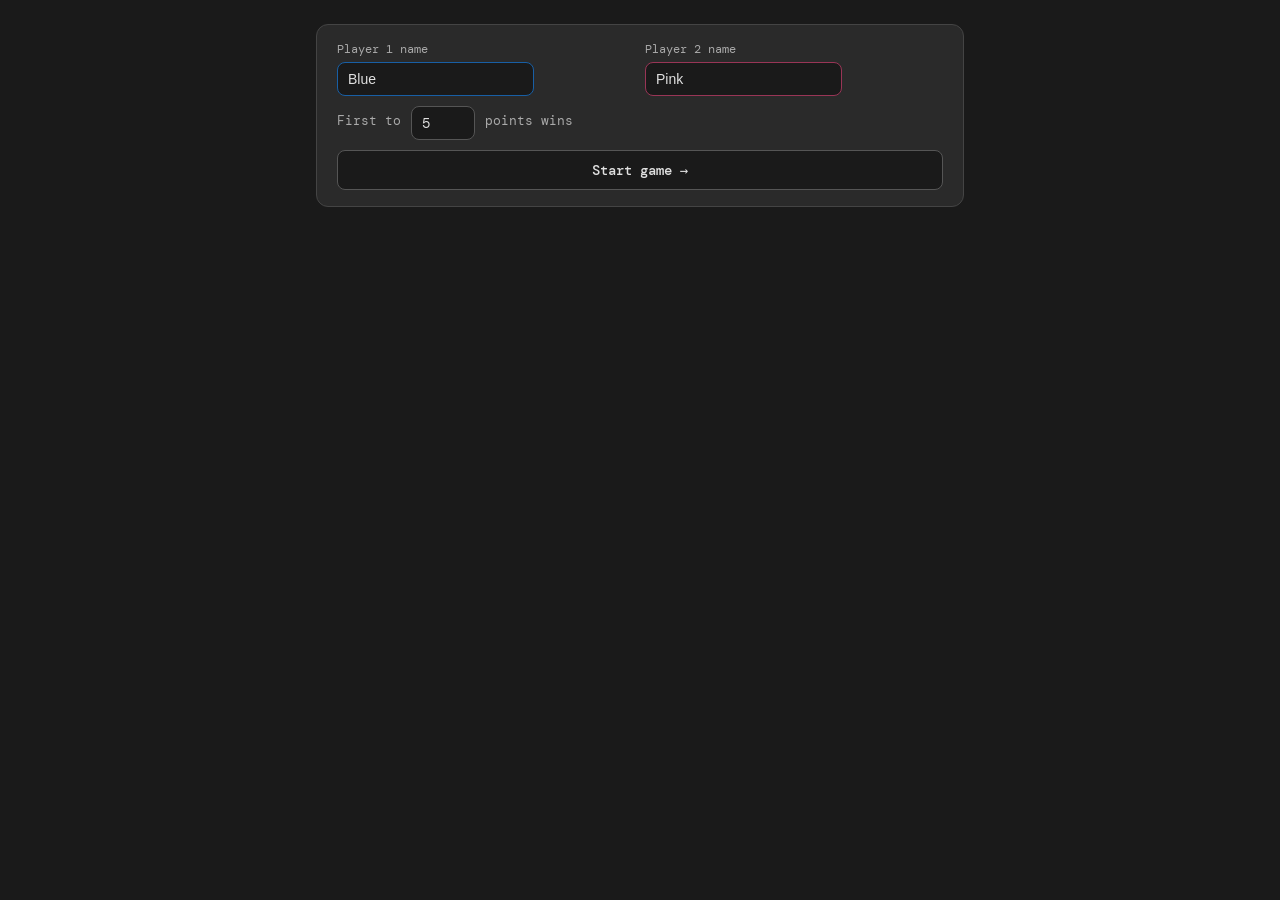
==== commit d85384fa: "Update lyrics_game_multiplayer.html" ====
--- a/lyrics_game_multiplayer.html
+++ b/lyrics_game_multiplayer.html
@@ -4,7 +4,7 @@
 <meta charset="UTF-8">
 <meta name="viewport" content="width=device-width, initial-scale=1.0">
 <title>Davis and Arnob's Spectacular Game</title>
-<!--<link rel="stylesheet" href="multistyle.css">-->
+<link rel="stylesheet" href="multistyle.css">
 <script src="multiplayerscript.js" defer></script>
 </head>
 <body>
